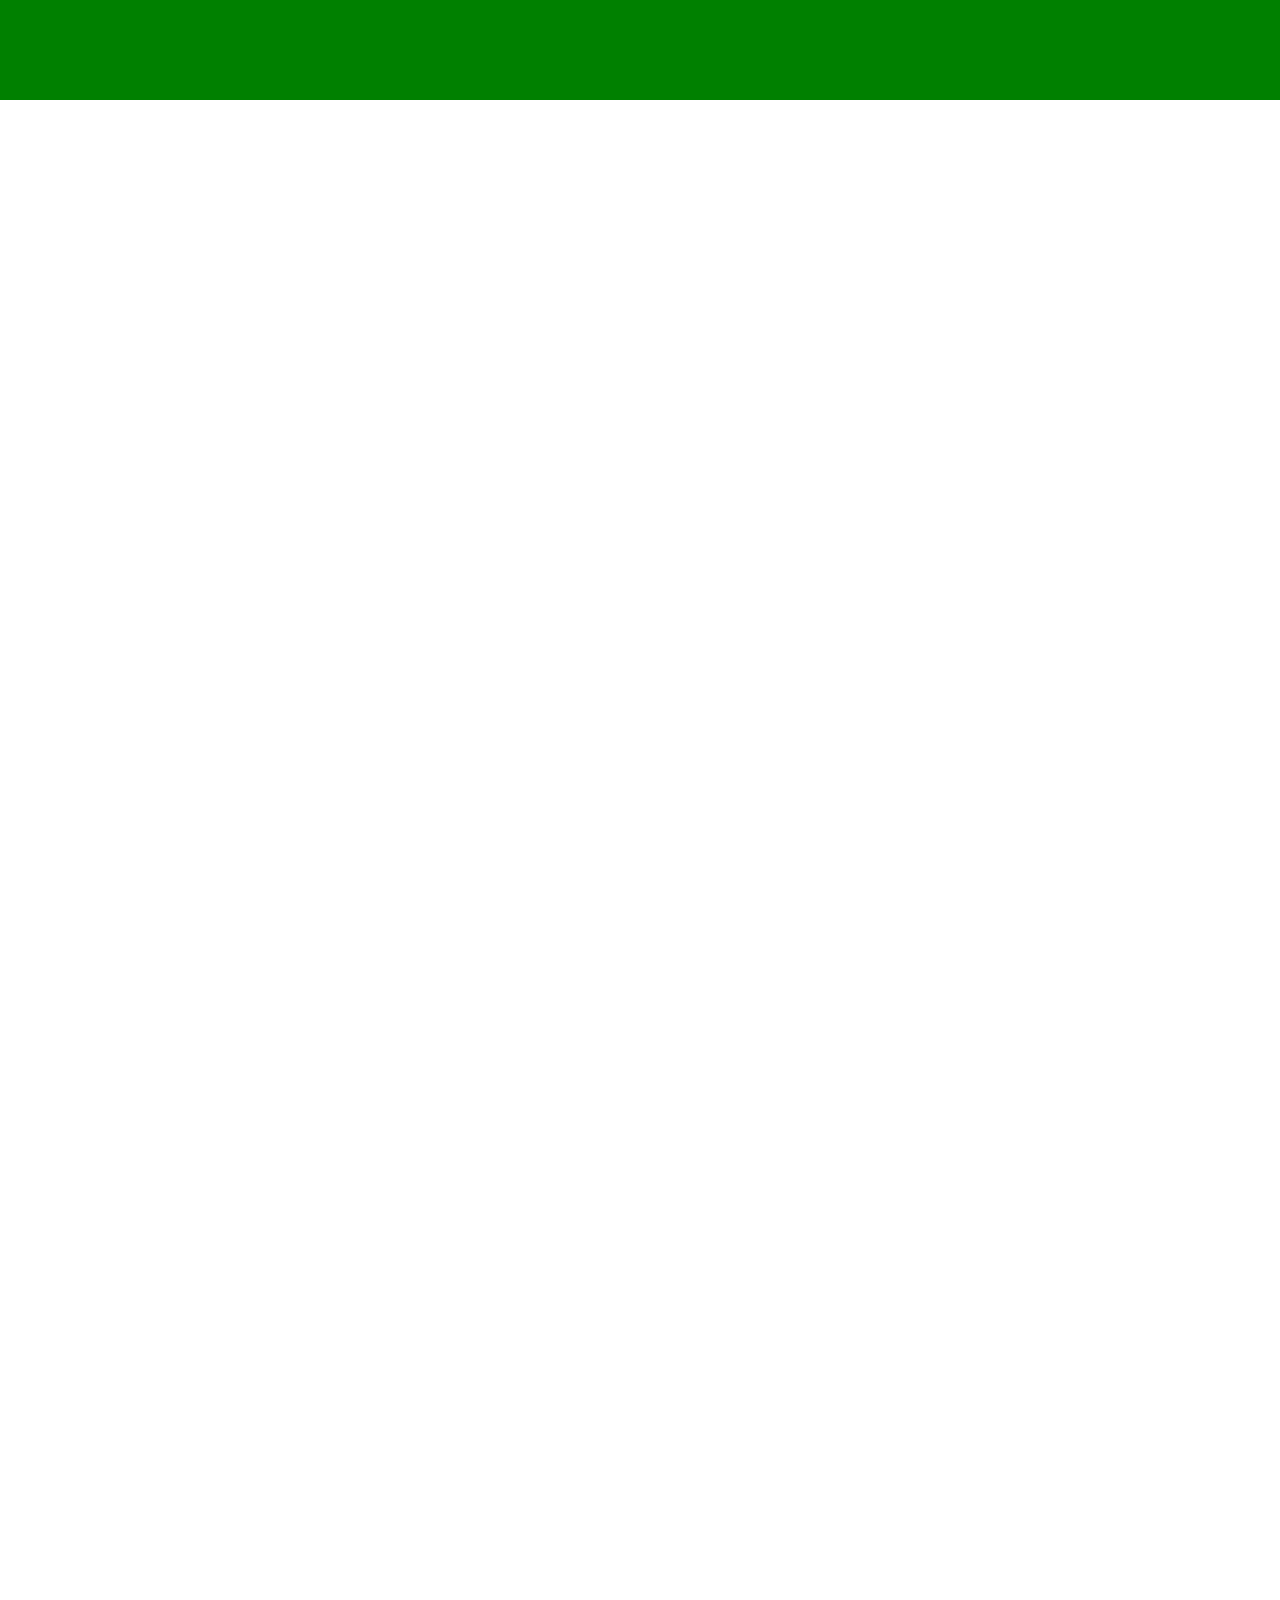
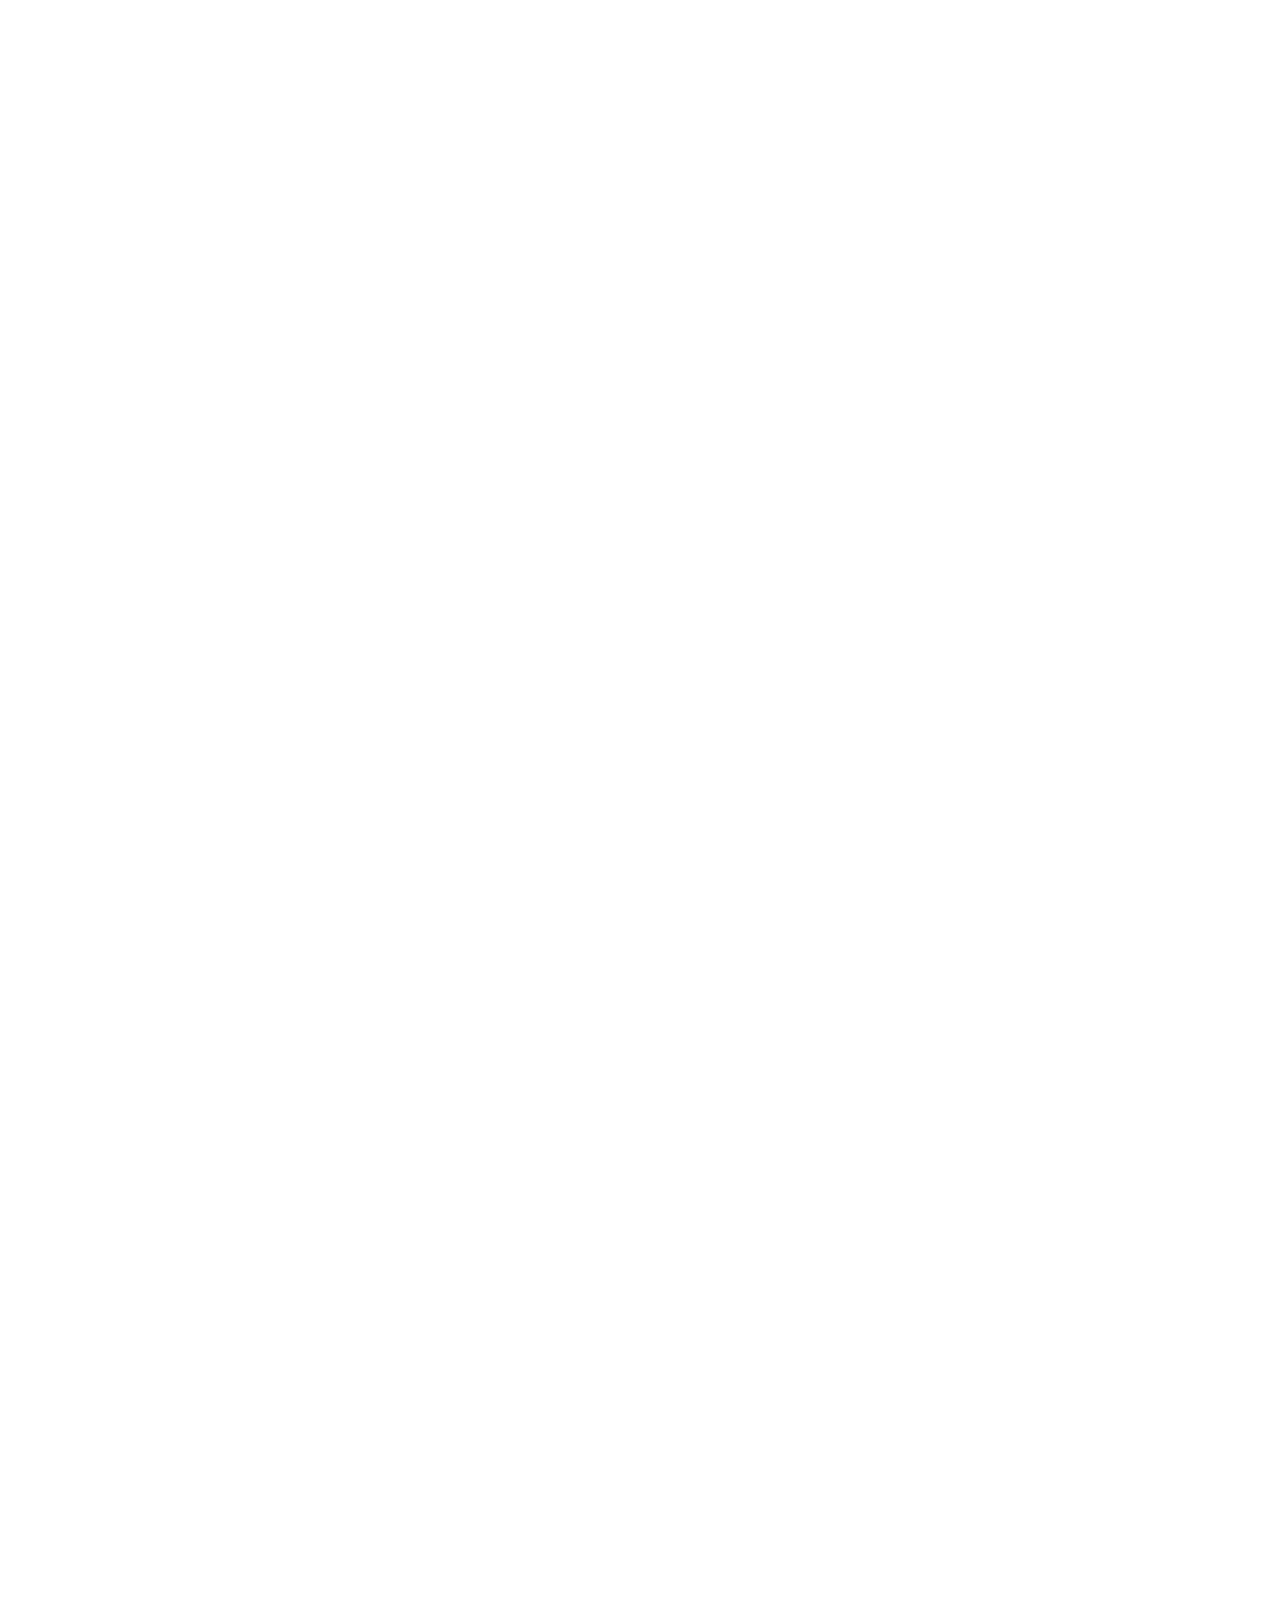
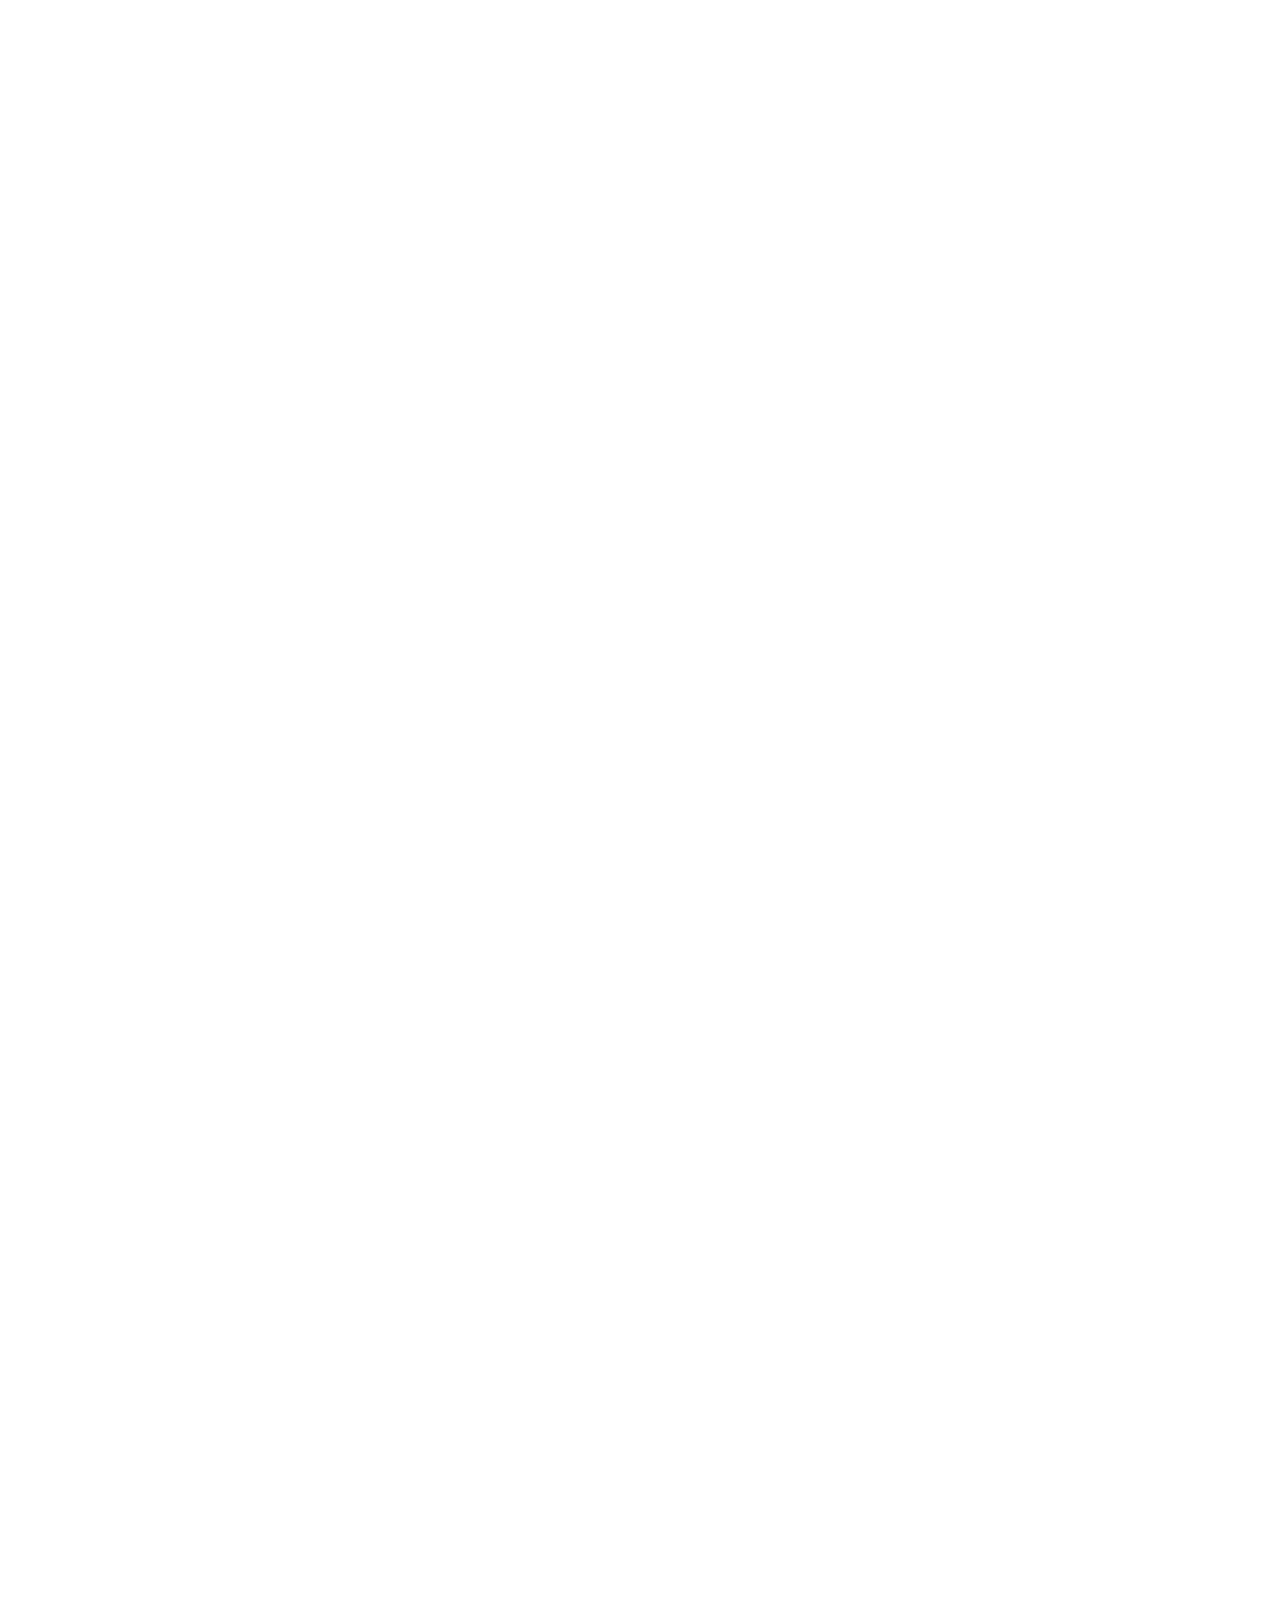
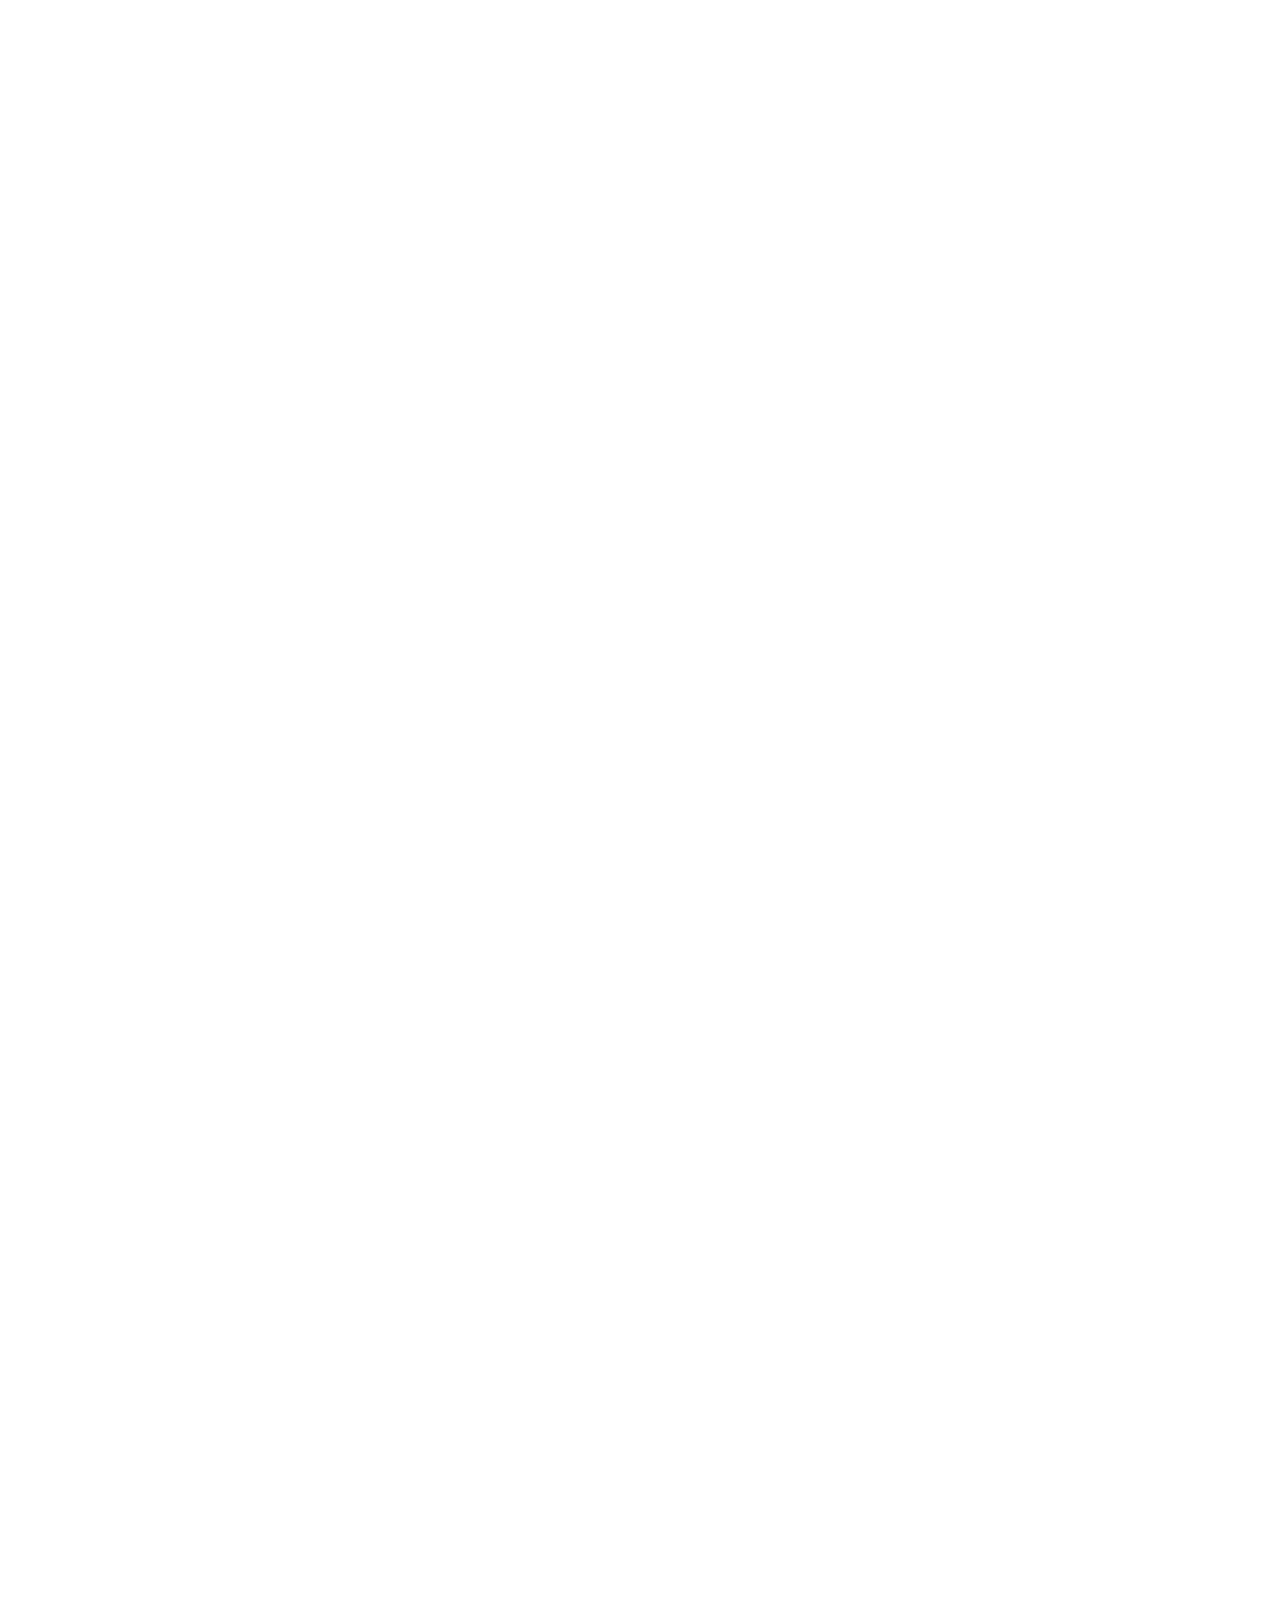
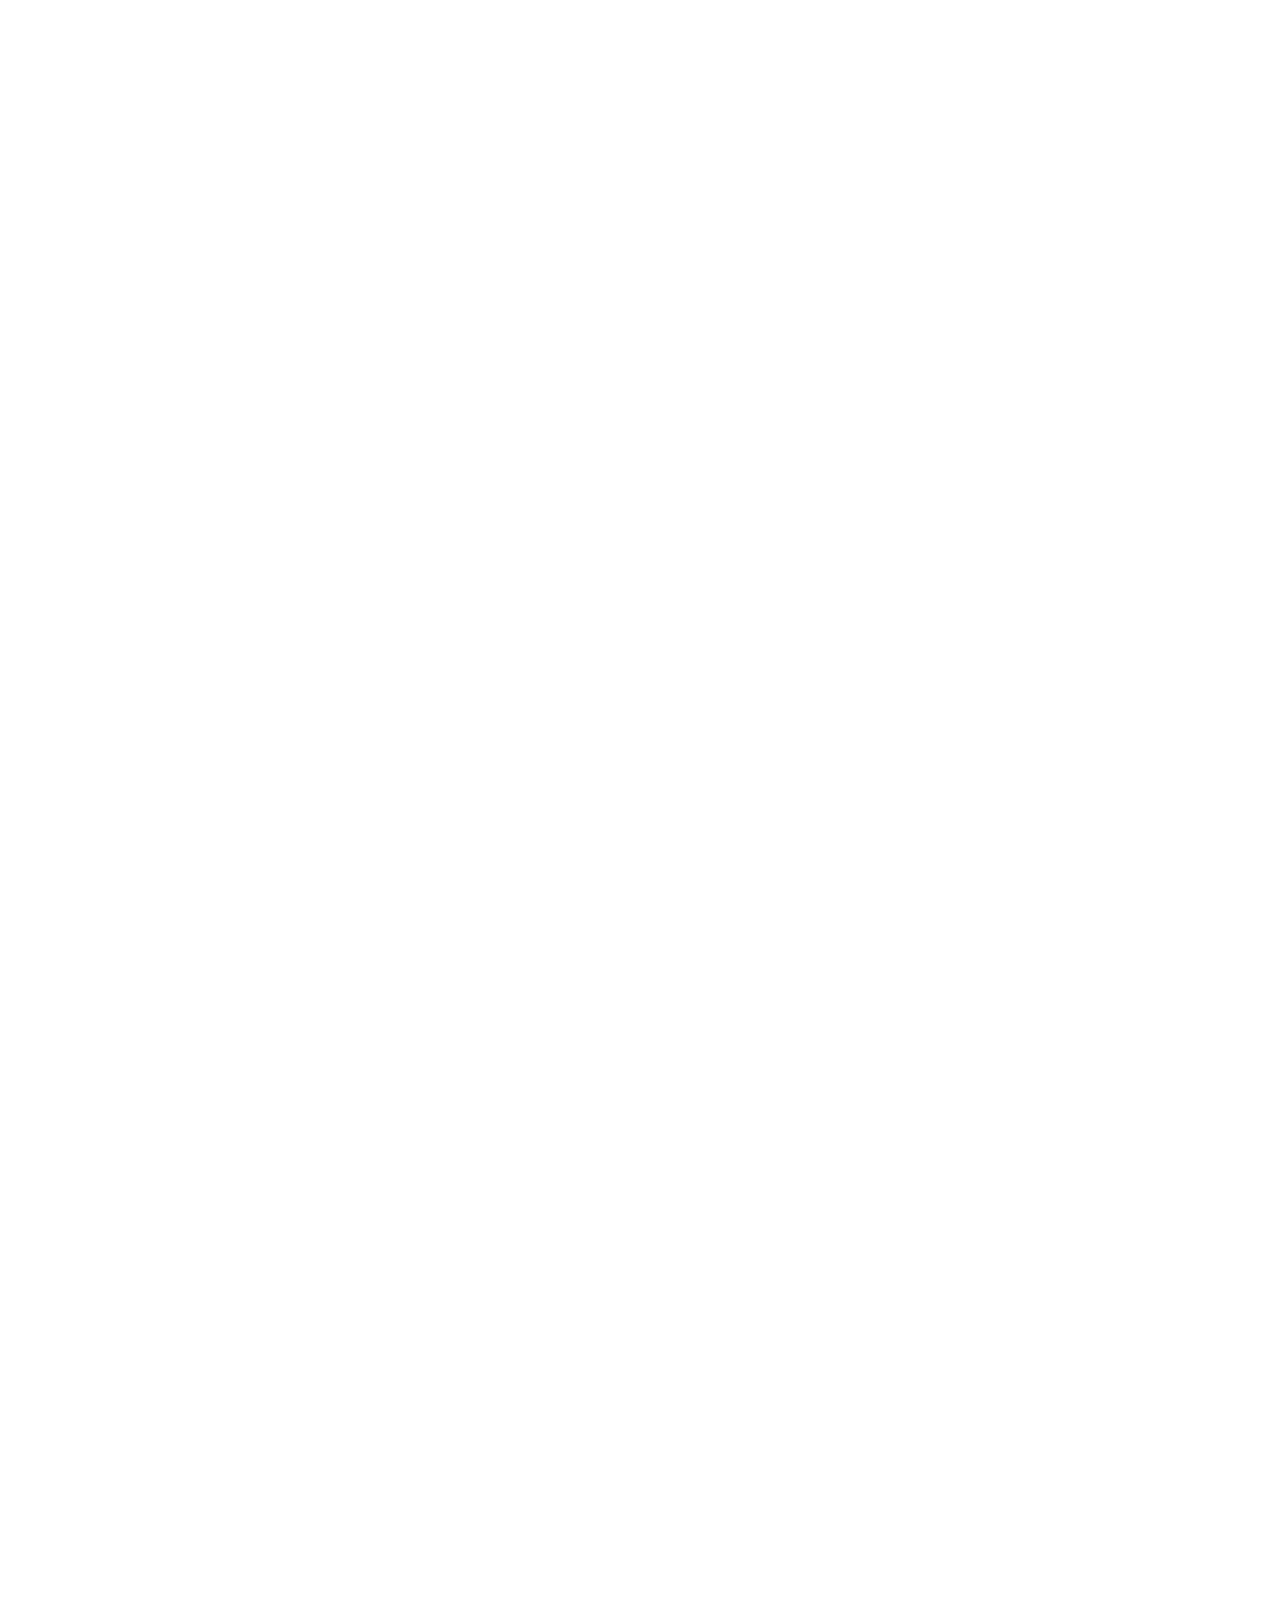
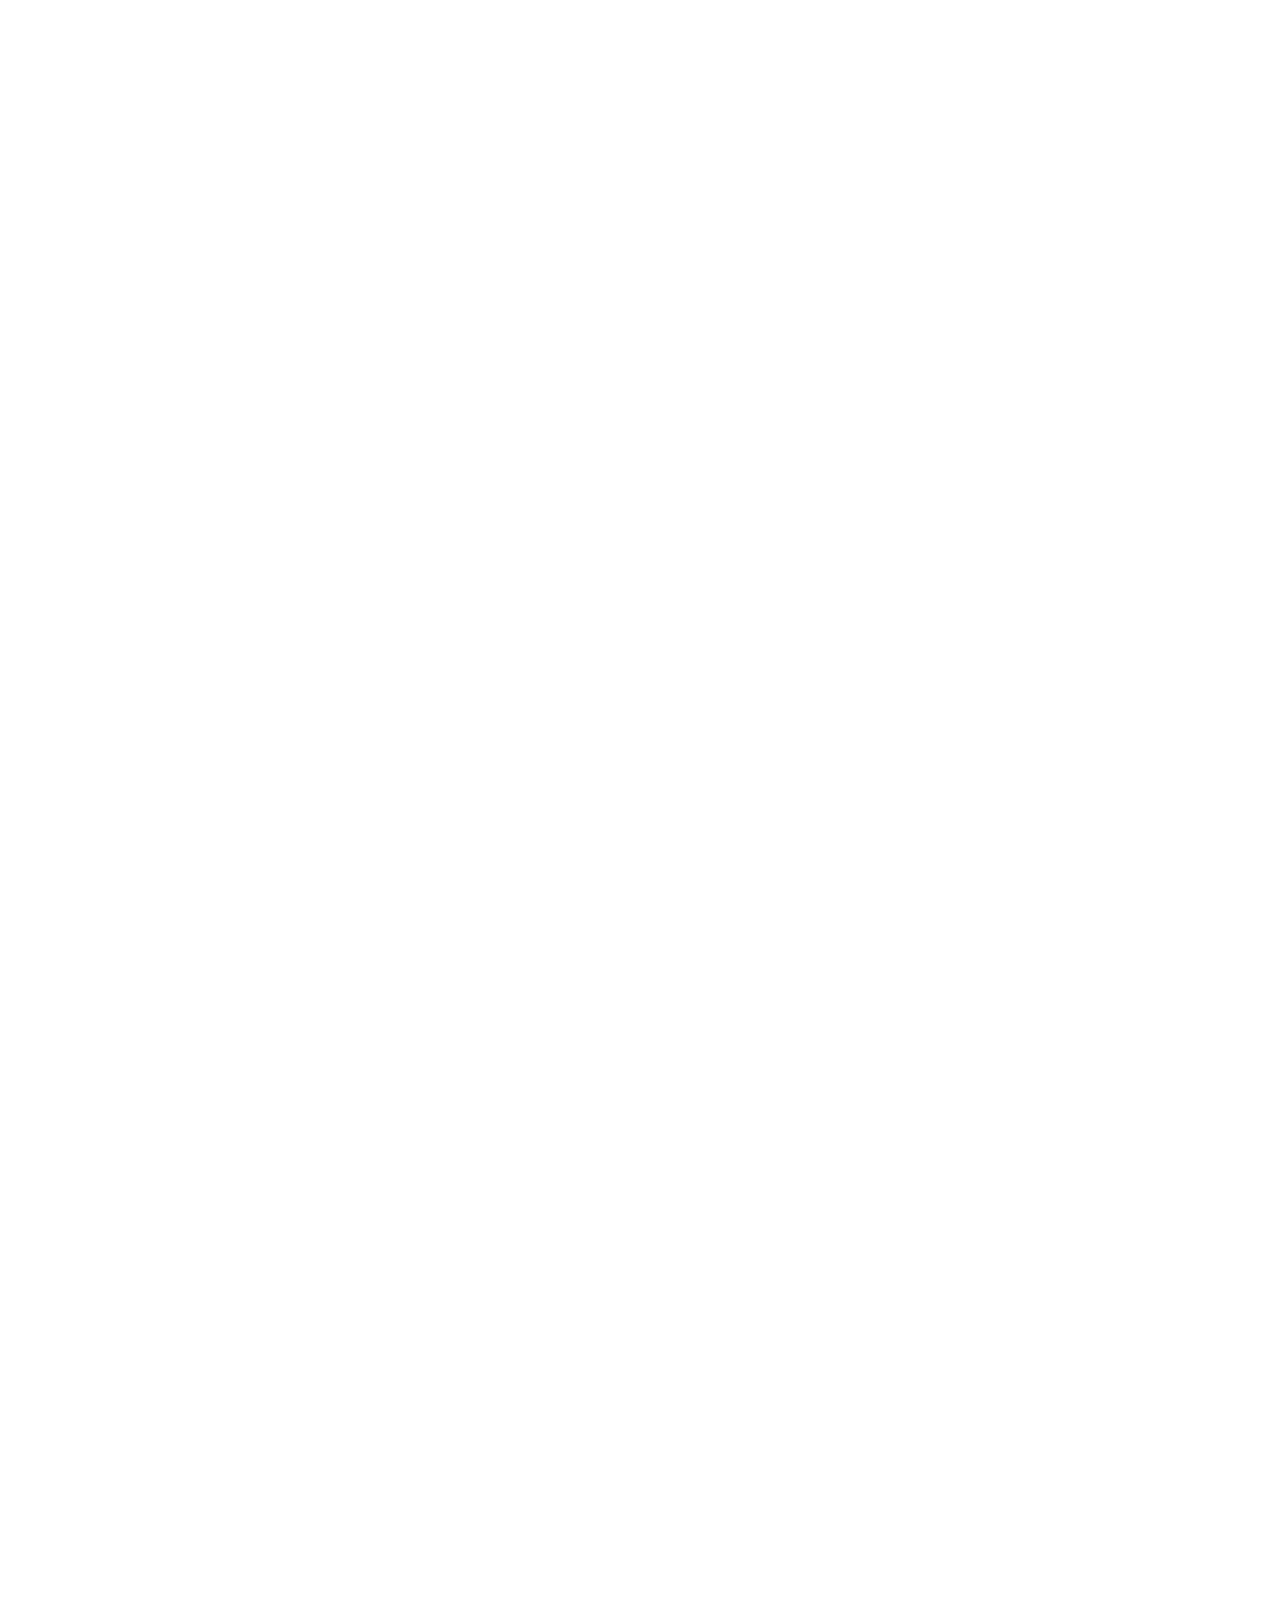
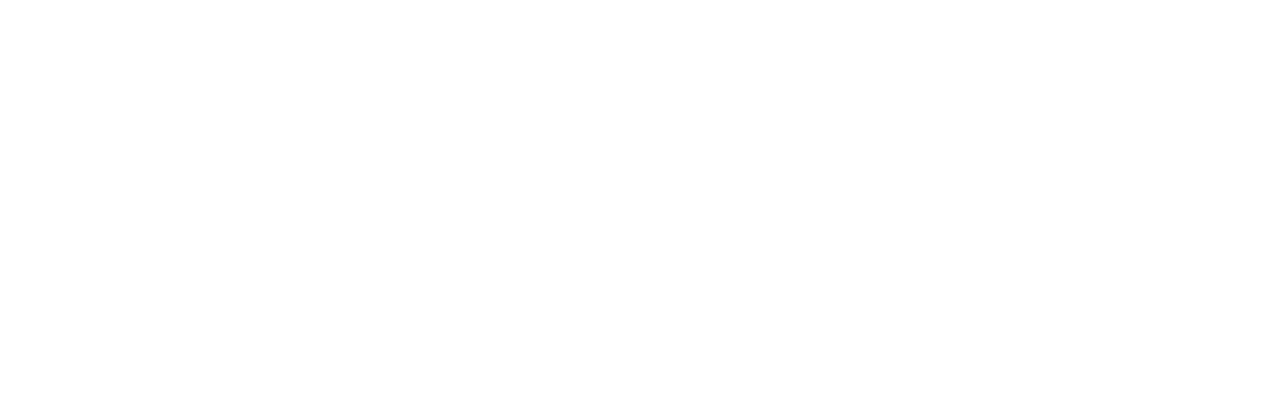
==== index.html @ 538abc6e "scroll" ====
<!DOCTYPE html>
<html lang="en">

<head>
 <meta charset="UTF-8">
 <meta name="viewport" content="width=device-width, initial-scale=1.0">
 <meta http-equiv="X-UA-Compatible" content="ie=edge">
 <title>Zadanie dla Ciebie - Skroll + zmiana wielkości prostokąta</title>
</head>

<body>
    
 <script src = "main2.js"> </script>
</body>

</html>
<!-- 
Zadanie

HTML i CSS
- Nic nie tworzymy ponad to co jest w pliku startowym. Wszystko robimy w JavaScript.

JAVASCRIPT
1.	body ma mieć 10000px wysokości (by pojawił się scrollbar). Przypisz taką wartość do właściwości document.body.style.height.
2.	Tworzymy (za pomocą JS oczywiście) div-a i dodajemy go do body (wykorzystaj metody createElement() i appendChild())
3.	określamy parametry kwadratu. Ma on mieć 100% szerokości (width ustaw na "100%"), ma być przyklejony do okna przeglądarki (position ustaw na  "fixed"), left i top na 0, kolor tła (backgroundColor) na „green”, zas wartość height ma być pobierana ze zmiennej size (czyli ma wynosić size + „px”)
4.	ustawienie nasłuchiwanie (metoda addEventListener()) na scroll (pamietaj, że scroll jest zdarzenie na window) i wywołanie przy każdym skrolowaniu funkcji changeHeight. W przykładzie była użyta funkcja anonimowa natomiast teraz w metodzie addEventListener pośłużymy się funkcją, którą zadeklarujemy w zakresie globalnym (nazwij tę funkcję changeHeight).
5.	zadanie, które ma realizować funkcja: prostokąt (div) rośnie do 50% wysokości okna przeglądarki (window.innerHeight/2). Tylko wysokość zmieniamy, szerokość bez zmian.
6.	Po osiągnięciu 50% wysokości okna przeglądarki, nasz element div zaczyna maleć oraz zmienia kolor tła na czerwony. Wykorzystaj instrukcje warunkową i zmienną jako flagę (typ boolean).
7.	Kiedy wysokość div-a będzie mniejsza od 0 to odwracamy działanie: teraz ma znowu rośnie i zmienia kolor na zielony.
 -->
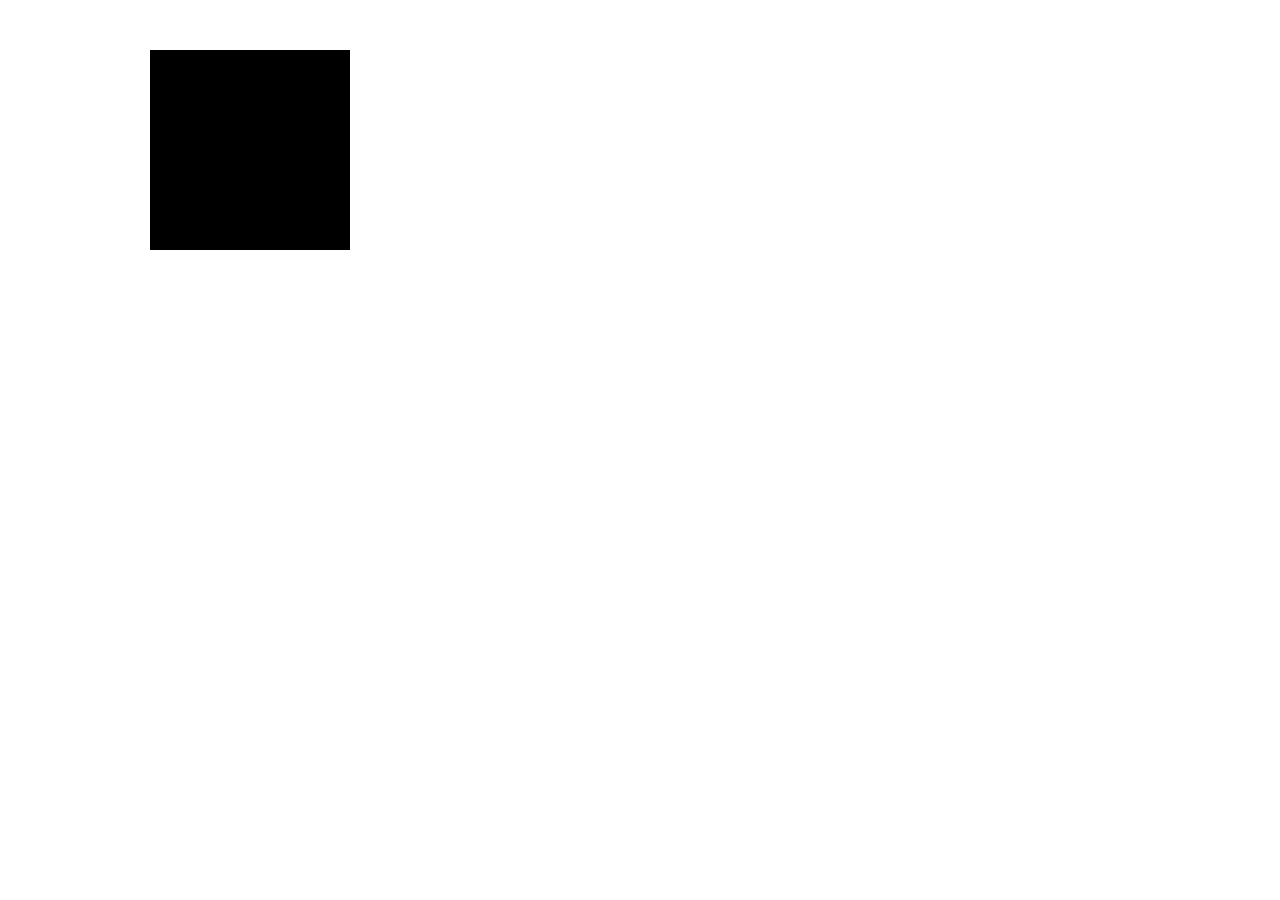
==== commit 5330e2ef: "move square" ====
--- a/index.html
+++ b/index.html
@@ -5,27 +5,22 @@
  <meta charset="UTF-8">
  <meta name="viewport" content="width=device-width, initial-scale=1.0">
  <meta http-equiv="X-UA-Compatible" content="ie=edge">
- <title>Zadanie dla Ciebie - Skroll + zmiana wielkości prostokąta</title>
+ <title>Projekt - Eventy -parametry </title>
+ <style>
+  div {
+   position: fixed;
+   width: 200px;
+   height: 200px;
+   cursor: pointer;
+   background-color: #000;
+  }
+ </style>
 </head>
 
 <body>
-    
- <script src = "main2.js"> </script>
+ <div></div>
+
+ <script src="main.js"></script>
 </body>
 
-</html>
-<!-- 
-Zadanie
-
-HTML i CSS
-- Nic nie tworzymy ponad to co jest w pliku startowym. Wszystko robimy w JavaScript.
-
-JAVASCRIPT
-1.	body ma mieć 10000px wysokości (by pojawił się scrollbar). Przypisz taką wartość do właściwości document.body.style.height.
-2.	Tworzymy (za pomocą JS oczywiście) div-a i dodajemy go do body (wykorzystaj metody createElement() i appendChild())
-3.	określamy parametry kwadratu. Ma on mieć 100% szerokości (width ustaw na "100%"), ma być przyklejony do okna przeglądarki (position ustaw na  "fixed"), left i top na 0, kolor tła (backgroundColor) na „green”, zas wartość height ma być pobierana ze zmiennej size (czyli ma wynosić size + „px”)
-4.	ustawienie nasłuchiwanie (metoda addEventListener()) na scroll (pamietaj, że scroll jest zdarzenie na window) i wywołanie przy każdym skrolowaniu funkcji changeHeight. W przykładzie była użyta funkcja anonimowa natomiast teraz w metodzie addEventListener pośłużymy się funkcją, którą zadeklarujemy w zakresie globalnym (nazwij tę funkcję changeHeight).
-5.	zadanie, które ma realizować funkcja: prostokąt (div) rośnie do 50% wysokości okna przeglądarki (window.innerHeight/2). Tylko wysokość zmieniamy, szerokość bez zmian.
-6.	Po osiągnięciu 50% wysokości okna przeglądarki, nasz element div zaczyna maleć oraz zmienia kolor tła na czerwony. Wykorzystaj instrukcje warunkową i zmienną jako flagę (typ boolean).
-7.	Kiedy wysokość div-a będzie mniejsza od 0 to odwracamy działanie: teraz ma znowu rośnie i zmienia kolor na zielony.
- -->+</html>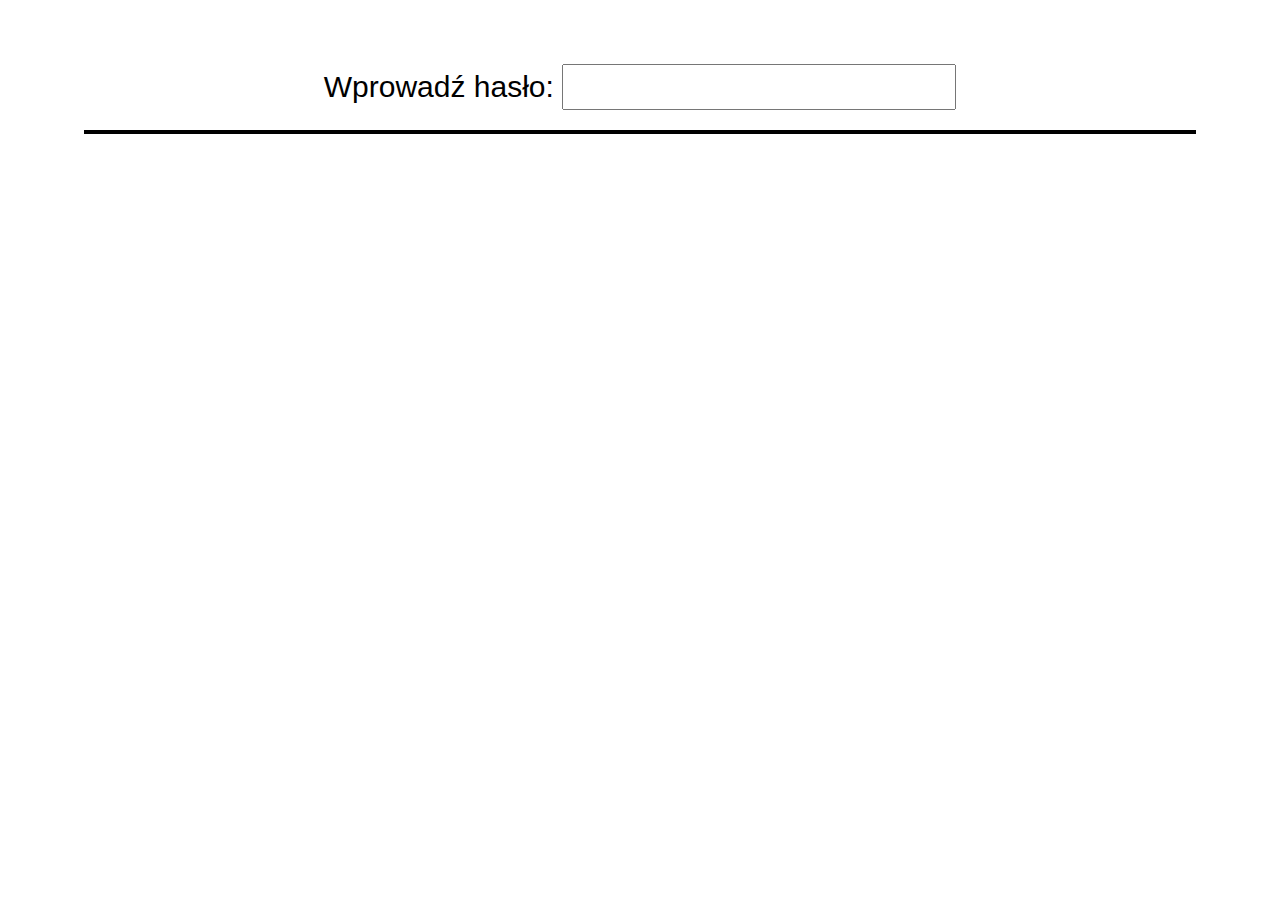
==== commit cdf02937: "enter password box" ====
--- a/index.html
+++ b/index.html
@@ -5,21 +5,37 @@
  <meta charset="UTF-8">
  <meta name="viewport" content="width=device-width, initial-scale=1.0">
  <meta http-equiv="X-UA-Compatible" content="ie=edge">
- <title>Projekt - Eventy -parametry </title>
+ <title>Projekt 5 - hasło</title>
  <style>
+  body {
+   margin: 5vw;
+   text-align: center;
+   font-family: arial;
+  }
+  label,
+  input {
+   height: 40px;
+   line-height: 40px;
+   font-size: 30px;
+  }
   div {
-   position: fixed;
-   width: 200px;
-   height: 200px;
-   cursor: pointer;
-   background-color: #000;
+   border: 2px solid black;
+   font-size: 40px;
+   margin: 20px;
   }
+
+  .active {
+   background-color: black;
+   color: white;
+  }
+
  </style>
 </head>
 
 <body>
- <div></div>
-
+ <label for="pass">Wprowadź hasło: </label><input id="pass" type="text"> 
+ <!-- można dać type="password" żeby pokazały się gwiazdki-->
+ <div class="message"></div>
  <script src="main.js"></script>
 </body>
 
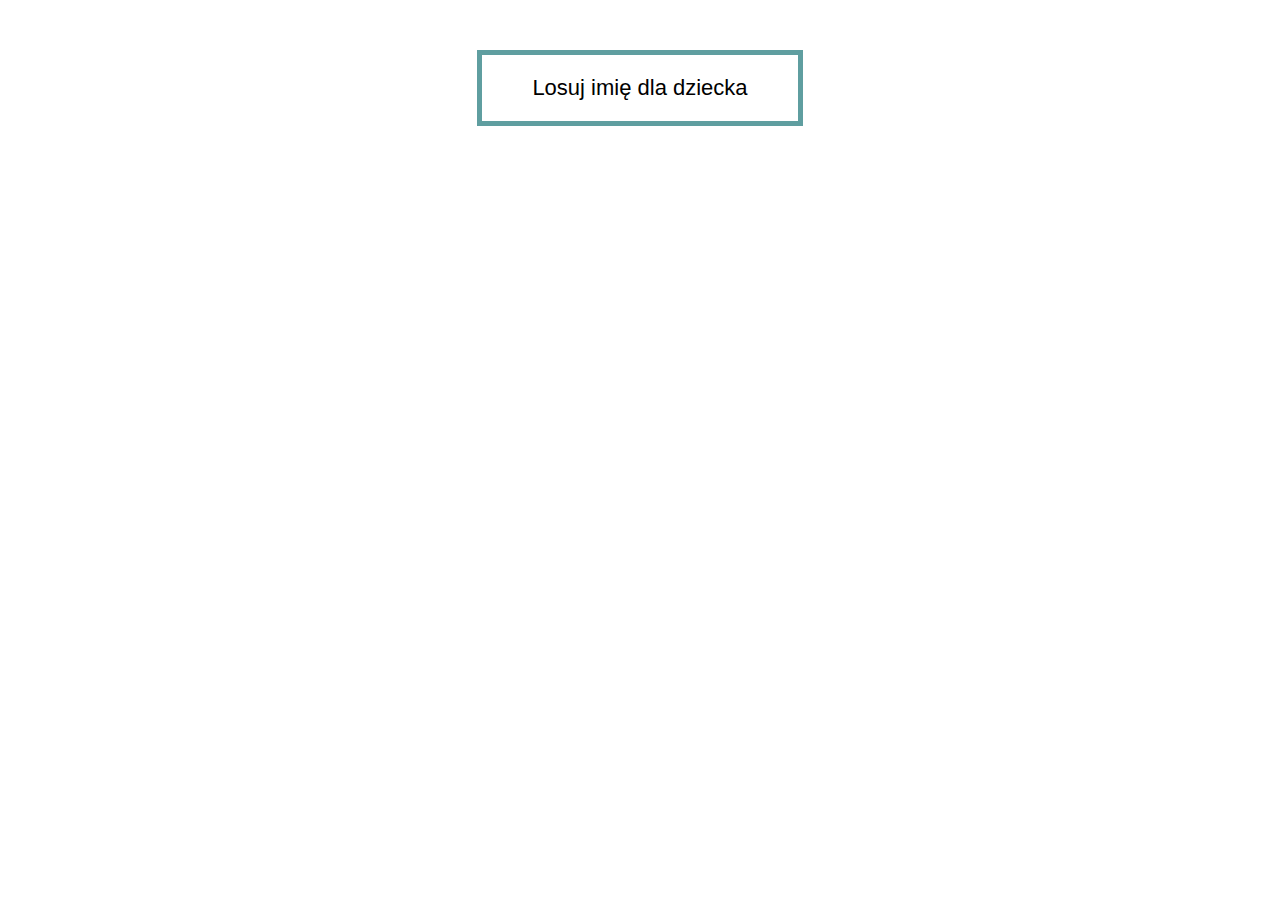
==== commit e731e3b1: "draw lots - child name" ====
--- a/index.html
+++ b/index.html
@@ -1,41 +1,35 @@
 <!DOCTYPE html>
-<html lang="en">
+<html lang="pl">
 
 <head>
  <meta charset="UTF-8">
- <meta name="viewport" content="width=device-width, initial-scale=1.0">
- <meta http-equiv="X-UA-Compatible" content="ie=edge">
- <title>Projekt 5 - hasło</title>
+ <title>Wylosuj imię dla dziecka</title>
  <style>
-  body {
-   margin: 5vw;
-   text-align: center;
+  html {
    font-family: arial;
   }
-  label,
-  input {
-   height: 40px;
-   line-height: 40px;
-   font-size: 30px;
-  }
-  div {
-   border: 2px solid black;
-   font-size: 40px;
-   margin: 20px;
+
+  button {
+   display: block;
+   margin: 50px auto 50px;
+   background-color: #fff;
+   border: 5px solid cadetblue;
+   padding: 20px 50px;
+   font-size: 22px
   }
 
-  .active {
-   background-color: black;
-   color: white;
+  div {
+   margin: 10px;
+   font-size: 26px;
+   text-align: center;
   }
-
  </style>
 </head>
 
 <body>
- <label for="pass">Wprowadź hasło: </label><input id="pass" type="text"> 
- <!-- można dać type="password" żeby pokazały się gwiazdki-->
- <div class="message"></div>
+ <button>Losuj imię dla dziecka</button>
+ <div></div>
+
  <script src="main.js"></script>
 </body>
 
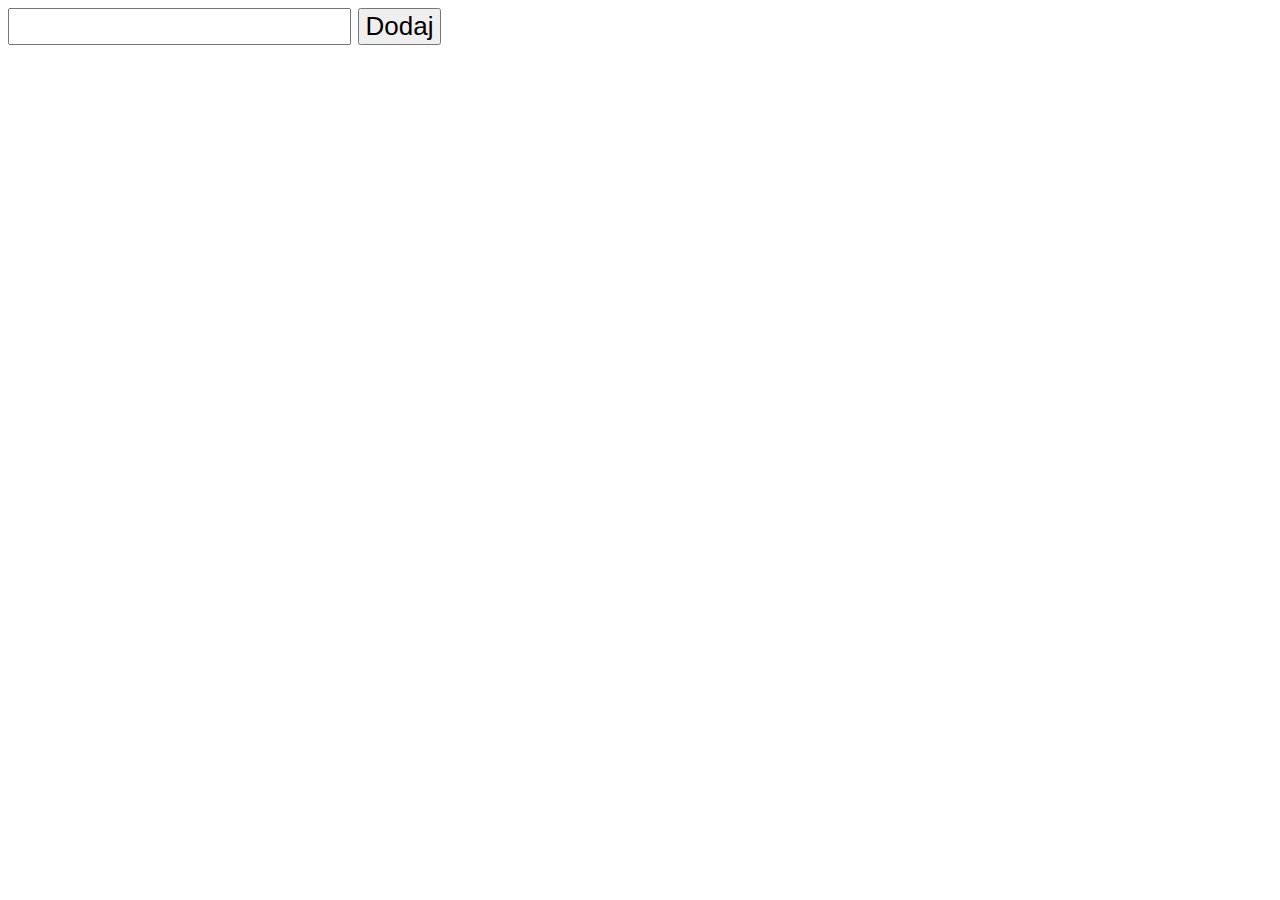
==== commit 883514ad: "create list" ====
--- a/index.html
+++ b/index.html
@@ -1,35 +1,24 @@
 <!DOCTYPE html>
-<html lang="pl">
+<html lang="en">
 
 <head>
  <meta charset="UTF-8">
- <title>Wylosuj imię dla dziecka</title>
+ <meta name="viewport" content="width=device-width, initial-scale=1.0">
+ <meta http-equiv="X-UA-Compatible" content="ie=edge">
+ <title>Dodaj do tablicy</title>
  <style>
-  html {
-   font-family: arial;
-  }
-
-  button {
-   display: block;
-   margin: 50px auto 50px;
-   background-color: #fff;
-   border: 5px solid cadetblue;
-   padding: 20px 50px;
-   font-size: 22px
-  }
-
-  div {
-   margin: 10px;
-   font-size: 26px;
-   text-align: center;
-  }
+  body * {
+  font-size: 26px;
+ }
  </style>
 </head>
 
 <body>
- <button>Losuj imię dla dziecka</button>
+ <form>
+  <input type="text">
+  <button>Dodaj</button>
+ </form>
  <div></div>
-
  <script src="main.js"></script>
 </body>
 
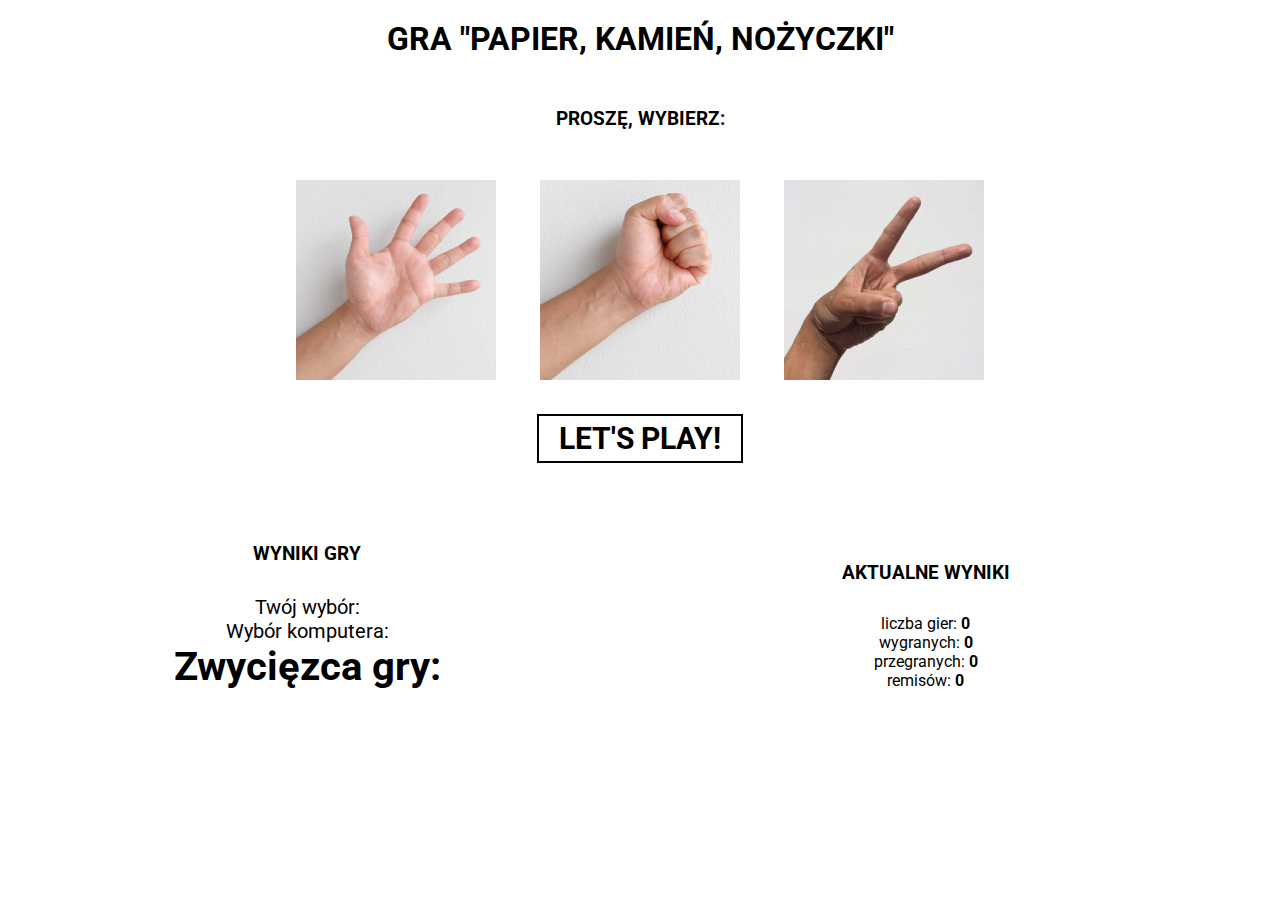
==== commit 022e5656: "game" ====
--- a/index.html
+++ b/index.html
@@ -1,25 +1,131 @@
 <!DOCTYPE html>
-<html lang="en">
+<html lang="pl">
 
 <head>
- <meta charset="UTF-8">
- <meta name="viewport" content="width=device-width, initial-scale=1.0">
- <meta http-equiv="X-UA-Compatible" content="ie=edge">
- <title>Dodaj do tablicy</title>
- <style>
-  body * {
-  font-size: 26px;
- }
- </style>
+    <meta charset="UTF-8">
+    <meta name="viewport" content="width=device-width, initial-scale=1.0">
+    <meta http-equiv="X-UA-Compatible" content="ie=edge">
+    <link href="https://fonts.googleapis.com/css?family=Roboto&amp;subset=latin-ext" rel="stylesheet">
+
+    <title>Gra papier kamień nożyczki</title>
+    <style>
+        * {
+            margin: 0;
+            padding: 0;
+            box-sizing: border-box;
+            font-family: roboto, sans-serif;
+        }
+
+        h1 {
+            text-align: center;
+            margin: 20px 0;
+        }
+
+        h3 {
+            margin: 30px 0;
+        }
+
+        .panel {
+            margin: 20px;
+        }
+
+        .panel-left,
+        .panel-right {
+            display: inline-block;
+            width: 48%;
+            overflow: hidden;
+            margin: 40px auto 0;
+            text-align: center;
+        }
+
+        .panel-left p {
+            font-size: 20px;
+        }
+
+        .panel h3 {
+            text-align: center;
+        }
+
+        h1,
+        h3 {
+            text-transform: uppercase;
+        }
+
+        h2 {
+            font-size: 40px;
+        }
+
+        .select {
+            overflow: hidden;
+            text-align: center;
+            margin: 0 auto;
+            max-width: 1000px;
+        }
+
+        .select img {
+            width: 200px;
+            margin: 20px;
+            display: inline-block;
+
+        }
+
+        button {
+            display: block;
+            padding: 5px 20px;
+            border: 2px solid black;
+            text-transform: uppercase;
+            background-color: #fff;
+            font-weight: bold;
+            margin: 10px auto;
+            transition: .3s;
+            font-size: 30px;
+            cursor: pointer;
+        }
+
+        button:hover {
+            background-color: rgb(20, 20, 20);
+            color: white;
+        }
+
+        span {
+            font-weight: bold;
+        }
+    </style>
 </head>
 
 <body>
- <form>
-  <input type="text">
-  <button>Dodaj</button>
- </form>
- <div></div>
- <script src="main.js"></script>
+    <h1>GRA "PAPIER, KAMIEŃ, NOŻYCZKI"</h1>
+
+    <div class="select">
+
+        <h3>Proszę, wybierz:</h3>
+
+        <img data-option="papier" class="first" src="papier.jpg" alt="" title="Papier">
+
+        <img data-option="kamień" src="kamien.jpg" alt="" title="Kamień">
+
+        <img data-option="nożyczki" src="nozyczki.jpg" alt="" title="nożyczki">
+
+    </div>
+
+    <button class="start">Let's play!</button>
+
+    <div class="panel-left">
+        <h3>Wyniki gry</h3>
+        <p>Twój wybór: <span data-summary="your-choice"></span></p>
+        <p>Wybór komputera: <span data-summary="ai-choice"></span></p>
+        <h2>Zwycięzca gry: <span data-summary="who-win"></span></h2>
+    </div>
+
+    <div class="panel-right">
+        <h3>Aktualne wyniki</h3>
+        <p class="numbers">liczba gier: <span>0</span></p>
+        <p class="wins">wygranych: <span>0</span></p>
+        <p class="losses">przegranych: <span>0</span></p>
+        <p class="draws">remisów: <span>0</span></p>
+    </div>
+
+    <script src="game.js"></script>
 </body>
 
 </html>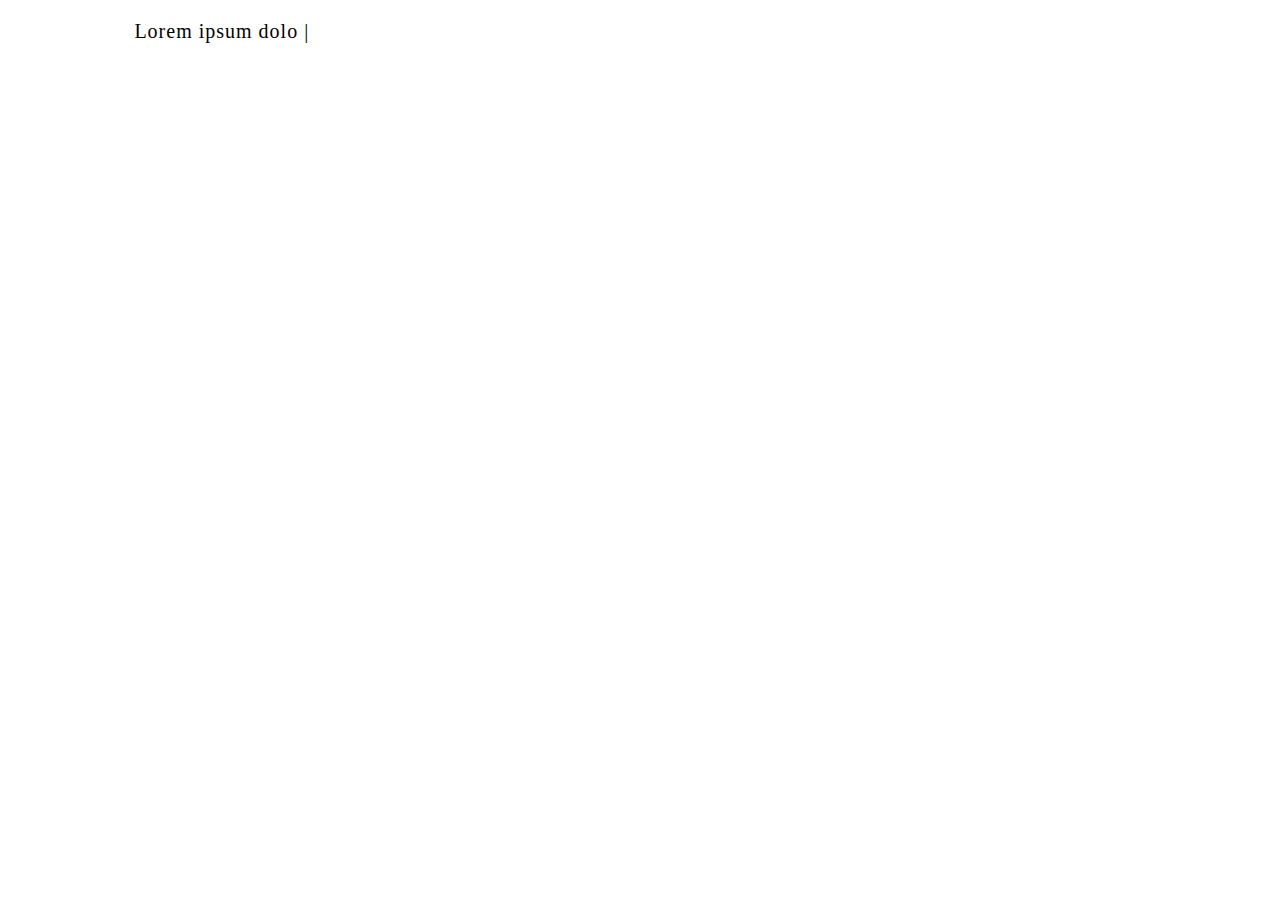
==== commit 90d82e5a: "type" ====
--- a/index.html
+++ b/index.html
@@ -1,131 +1,42 @@
 <!DOCTYPE html>
-<html lang="pl">
+<html lang="en">
 
 <head>
     <meta charset="UTF-8">
     <meta name="viewport" content="width=device-width, initial-scale=1.0">
     <meta http-equiv="X-UA-Compatible" content="ie=edge">
-    <link href="https://fonts.googleapis.com/css?family=Roboto&amp;subset=latin-ext" rel="stylesheet">
+    <title>Typing - zadanie 1</title>
+    <link href="https://fonts.googleapis.com/css?family=Roboto+Mono&amp;subset=latin-ext" rel="stylesheet">
 
-    <title>Gra papier kamień nożyczki</title>
+
     <style>
-        * {
-            margin: 0;
-            padding: 0;
-            box-sizing: border-box;
-            font-family: roboto, sans-serif;
+        div {
+            font-family: roboto;
+            max-width: 80%;
+            margin: 20px auto;
+            font-size: 20px;
+            letter-spacing: 1px;
         }
 
-        h1 {
-            text-align: center;
-            margin: 20px 0;
+        .cursor {
+            opacity: 0;
+            transition: 0.2s;
         }
 
-        h3 {
-            margin: 30px 0;
-        }
-
-        .panel {
-            margin: 20px;
-        }
-
-        .panel-left,
-        .panel-right {
-            display: inline-block;
-            width: 48%;
-            overflow: hidden;
-            margin: 40px auto 0;
-            text-align: center;
-        }
-
-        .panel-left p {
-            font-size: 20px;
-        }
-
-        .panel h3 {
-            text-align: center;
-        }
-
-        h1,
-        h3 {
-            text-transform: uppercase;
-        }
-
-        h2 {
-            font-size: 40px;
-        }
-
-        .select {
-            overflow: hidden;
-            text-align: center;
-            margin: 0 auto;
-            max-width: 1000px;
-        }
-
-        .select img {
-            width: 200px;
-            margin: 20px;
-            display: inline-block;
-
-        }
-
-        button {
-            display: block;
-            padding: 5px 20px;
-            border: 2px solid black;
-            text-transform: uppercase;
-            background-color: #fff;
-            font-weight: bold;
-            margin: 10px auto;
-            transition: .3s;
-            font-size: 30px;
-            cursor: pointer;
-        }
-
-        button:hover {
-            background-color: rgb(20, 20, 20);
-            color: white;
-        }
-
-        span {
-            font-weight: bold;
+        .cursor.active {
+            opacity: 1;
         }
     </style>
 </head>
 
 <body>
-    <h1>GRA "PAPIER, KAMIEŃ, NOŻYCZKI"</h1>
-
-    <div class="select">
-
-        <h3>Proszę, wybierz:</h3>
-
-        <img data-option="papier" class="first" src="papier.jpg" alt="" title="Papier">
-
-        <img data-option="kamień" src="kamien.jpg" alt="" title="Kamień">
-
-        <img data-option="nożyczki" src="nozyczki.jpg" alt="" title="nożyczki">
-
+    <div>
+        <span class="text"></span>
+        <span class="cursor">|</span>
     </div>
 
-    <button class="start">Let's play!</button>
-
-    <div class="panel-left">
-        <h3>Wyniki gry</h3>
-        <p>Twój wybór: <span data-summary="your-choice"></span></p>
-        <p>Wybór komputera: <span data-summary="ai-choice"></span></p>
-        <h2>Zwycięzca gry: <span data-summary="who-win"></span></h2>
-    </div>
-
-    <div class="panel-right">
-        <h3>Aktualne wyniki</h3>
-        <p class="numbers">liczba gier: <span>0</span></p>
-        <p class="wins">wygranych: <span>0</span></p>
-        <p class="losses">przegranych: <span>0</span></p>
-        <p class="draws">remisów: <span>0</span></p>
-    </div>
-
-    <script src="game.js"></script>
+    <script src="main.js">
+    </script>
 </body>
 
 </html>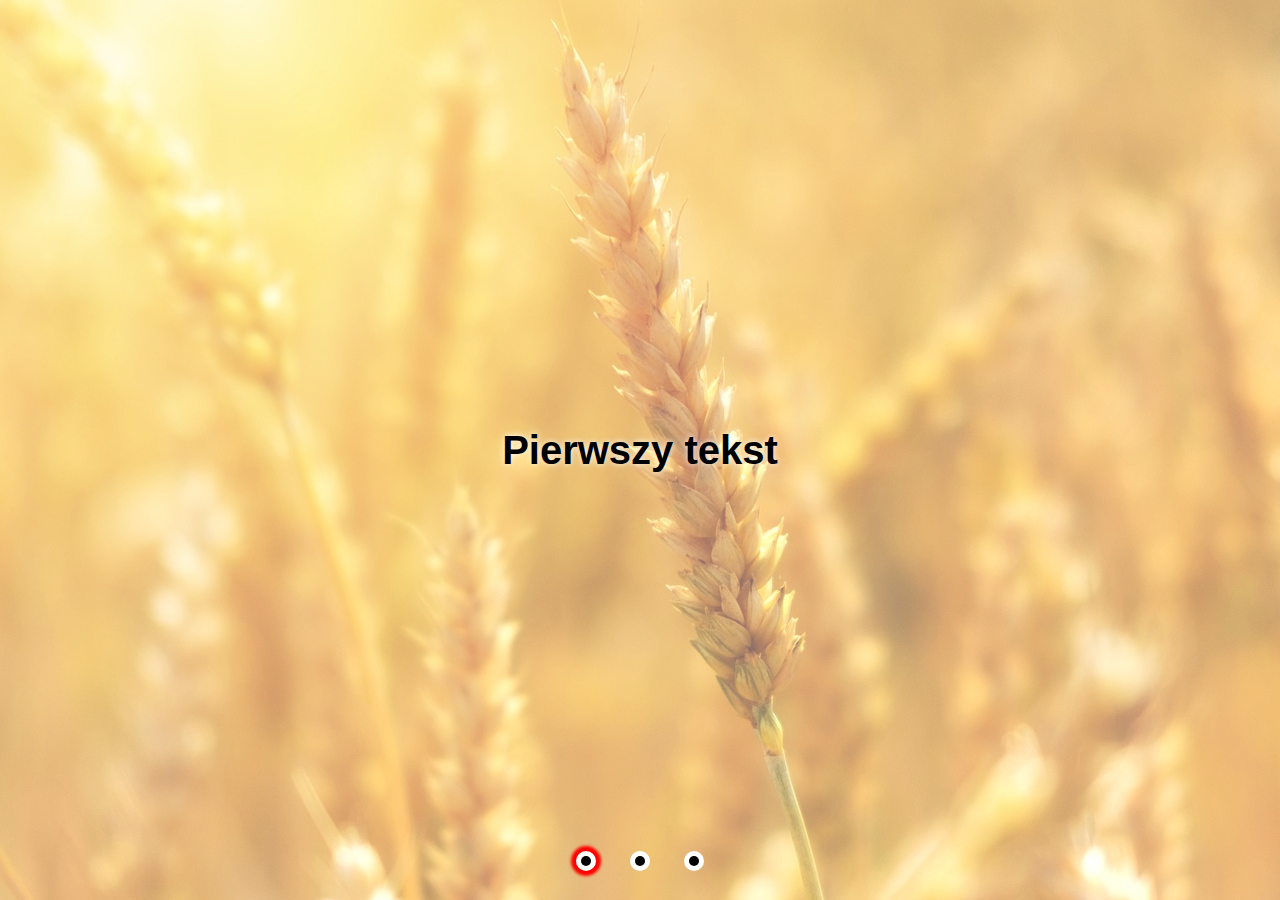
==== commit 3642d67a: "simple banner - js" ====
--- a/index.html
+++ b/index.html
@@ -2,41 +2,76 @@
 <html lang="en">
 
 <head>
-    <meta charset="UTF-8">
-    <meta name="viewport" content="width=device-width, initial-scale=1.0">
-    <meta http-equiv="X-UA-Compatible" content="ie=edge">
-    <title>Typing - zadanie 1</title>
-    <link href="https://fonts.googleapis.com/css?family=Roboto+Mono&amp;subset=latin-ext" rel="stylesheet">
+  <meta charset="UTF-8">
+  <title>Slider</title>
+  <style>
+    * {
+      margin: 0;
+    }
 
+    header {
+      width: 100%;
+      height: 100vh;
+      position: relative;
+      overflow: hidden;
+    }
 
-    <style>
-        div {
-            font-family: roboto;
-            max-width: 80%;
-            margin: 20px auto;
-            font-size: 20px;
-            letter-spacing: 1px;
-        }
+    img {
+      position: absolute;
+      min-width: 100%;
+      min-height: 100%;
+      position: absolute;
+      top: 50%;
+      left: 50%;
+      transform: translate(-50%, -50%);
+      opacity: 0.6;
+    }
 
-        .cursor {
-            opacity: 0;
-            transition: 0.2s;
-        }
+    h1 {
+      position: absolute;
+      top: 50%;
+      left: 50%;
+      transform: translate(-50%, -50%);
+      font-size: 40px;
+      font-family: tahoma, sans-serif;
+      text-shadow: 0 0 6px white;
+    }
 
-        .cursor.active {
-            opacity: 1;
-        }
-    </style>
+    .dots {
+      position: absolute;
+      bottom: 30px;
+      left: 50%;
+      transform: translateX(-50%)
+    }
+
+    .dots span {
+      display: inline-block;
+      background-color: #000;
+      margin: 0 20px;
+      width: 10px;
+      height: 10px;
+      border-radius: 50%;
+      box-shadow: 0 0 0 5px white;
+    }
+
+    .dots span.active {
+      box-shadow: 0 0 0 5px white, 0 0 3px 10px red;
+    }
+  </style>
 </head>
 
 <body>
-    <div>
-        <span class="text"></span>
-        <span class="cursor">|</span>
+  <header>
+    <img class="slider" src="images/img1.jpg" alt="">
+    <h1 class="slider">Pierwszy tekst</h1>
+    <div class="dots">
+      <span id="one" class="active"></span>
+      <span id="two"></span>
+      <span id="three"></span>
     </div>
+  </header>
 
-    <script src="main.js">
-    </script>
+  <script src="main.js"></script>
 </body>
 
 </html>